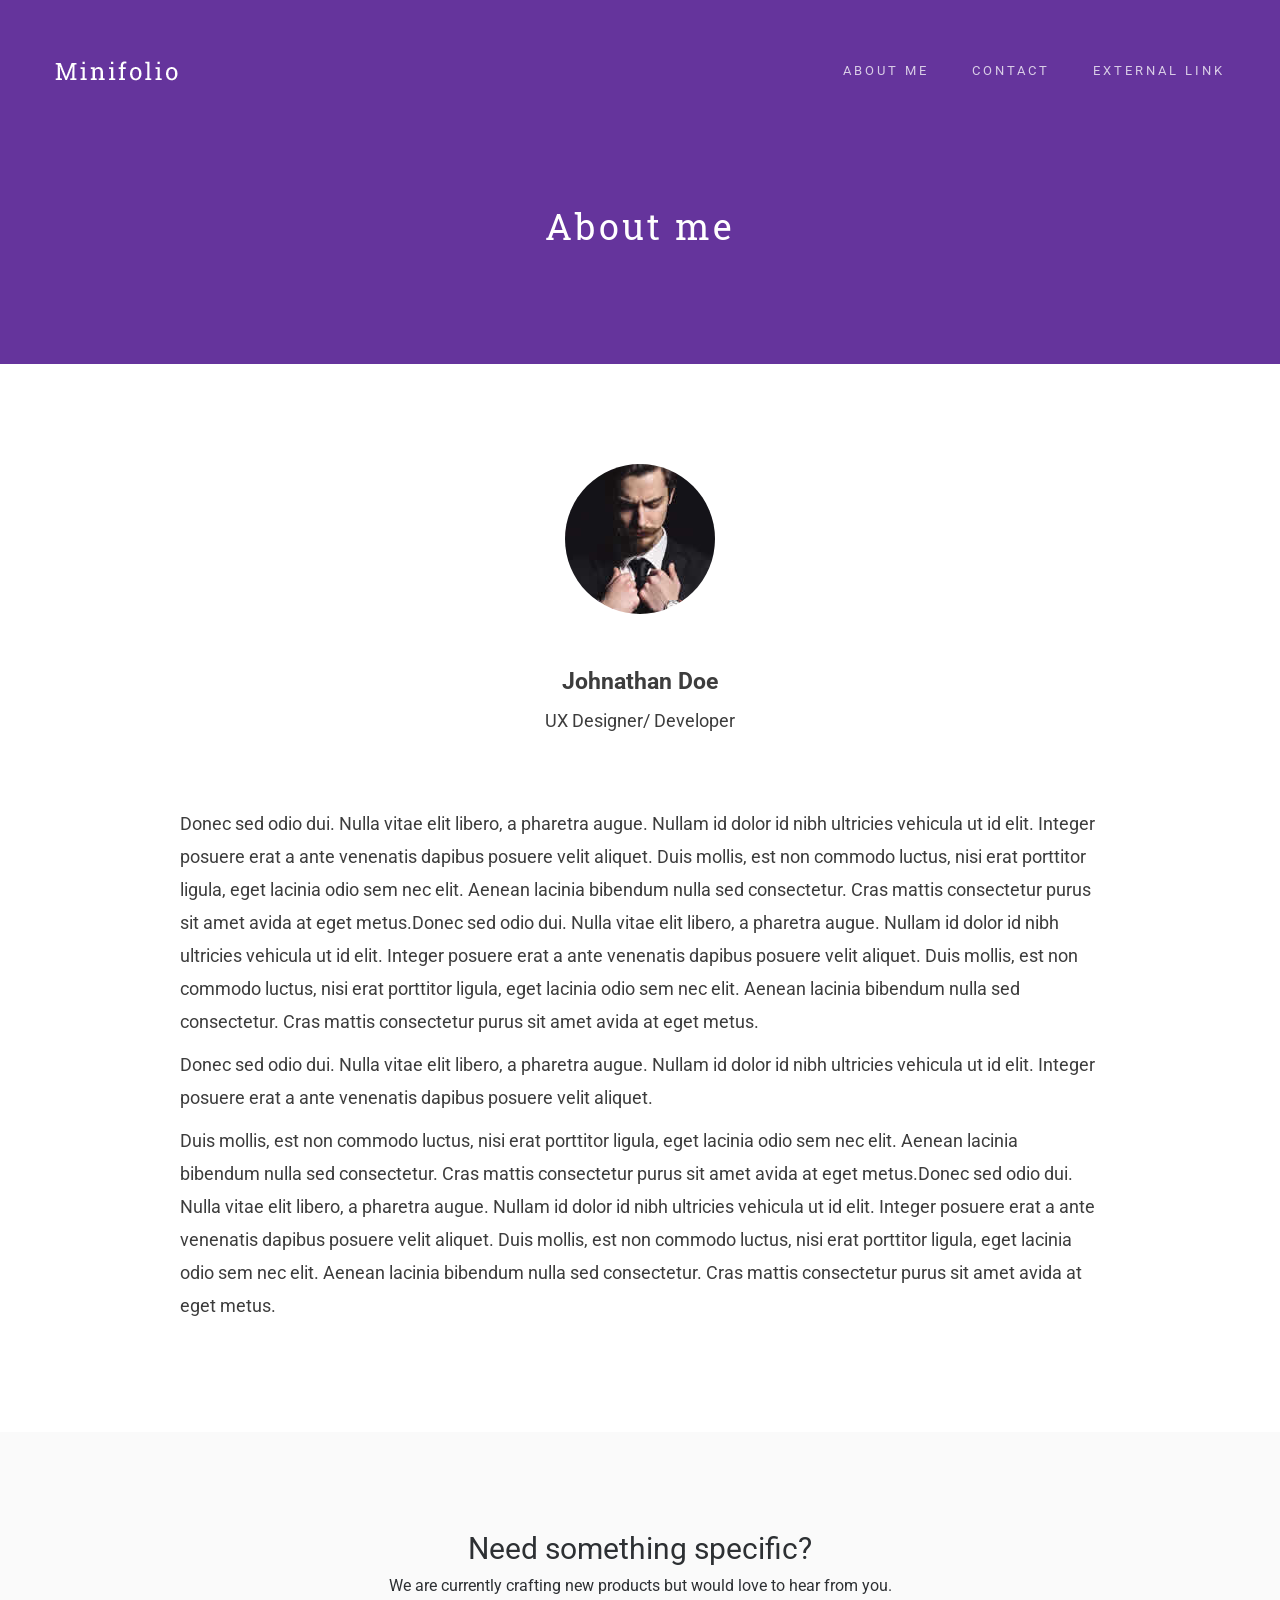
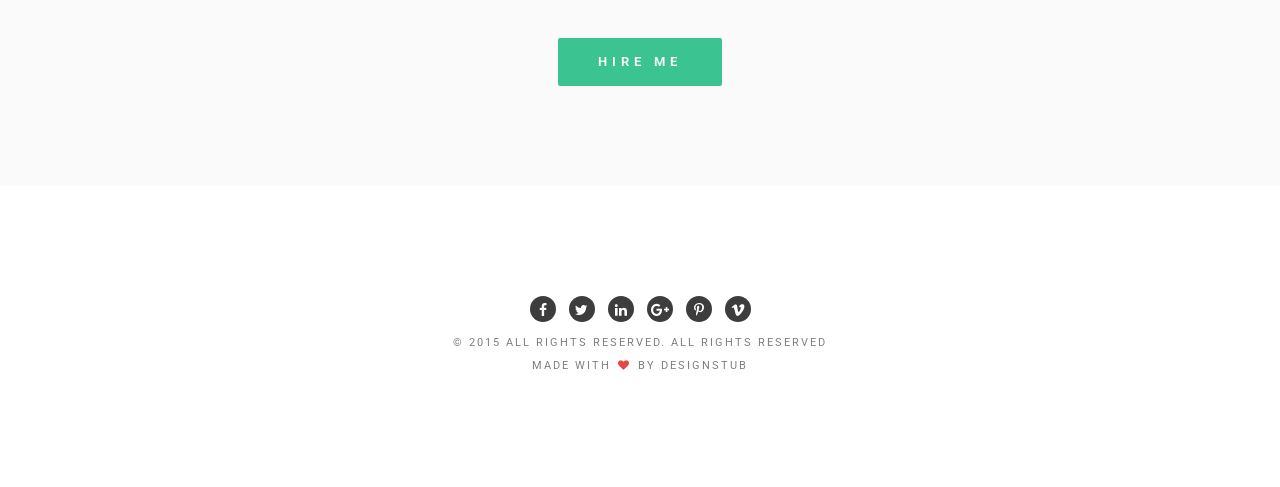
==== about.html @ ff9eeb8f "newm" ====
<!doctype html>
<!--[if lt IE 7]>      <html class="no-js lt-ie9 lt-ie8 lt-ie7" lang=""> <![endif]-->
<!--[if IE 7]>         <html class="no-js lt-ie9 lt-ie8" lang=""> <![endif]-->
<!--[if IE 8]>         <html class="no-js lt-ie9" lang=""> <![endif]-->
<!--[if gt IE 8]><!-->
<html class="no-js" lang="">
<!--<![endif]-->

<head>
<meta charset="utf-8">
<meta name="description" content="">
<meta name="viewport" content="width=device-width, initial-scale=1">
<title>Minifolio - Bootstrap Responsive Resume, Personal Portfolio Template</title>
<link rel="stylesheet" href="css/bootstrap.min.css">
<link rel="stylesheet" href="css/jquery.fancybox.css">
<link rel="stylesheet" href="css/main.css">
<link rel="stylesheet" href="css/responsive.css">
<link rel="stylesheet" href="css/animate.min.css">
<link rel="stylesheet" href="https://maxcdn.bootstrapcdn.com/font-awesome/4.4.0/css/font-awesome.min.css">
</head>

<body>
<!-- header section -->
<section class="innerbanner" role="banner">
  <header id="header"> 
    <!-- navigation section  -->
    <div class="header-content clearfix"> <a class="logo" href="index.html"><img src="images/logo.png" alt="Mafolio"></a>
      <nav class="navigation" role="navigation">
        <ul class="primary-nav">
          <li><a href="about.html">About Me</a></li>
          <li><a href="contact.html">Contact</a></li>
          <li><a href="#">External link</a></li>
        </ul>
      </nav>
      <a href="#" class="nav-toggle">Menu<span></span></a> </div>
    <!-- navigation section  --> 
  </header>
  
  <!-- banner text -->
  <div class="container">
    <div class="col-md-10 col-md-offset-1">
      <div class="innerbanner-text text-center">
        <p>About me</p>
        <!-- banner text --> 
      </div>
    </div>
  </div>
</section>
<!-- header section --> 
<!-- description text section -->
<section id="inner-description" class="section inner-description">
  <div class="container">
    <div class="col-md-10 col-md-offset-1 text-center"> <img src="images/designer-pic.jpg" alt="Mafolio">
      <h1>Johnathan Doe</h1>
      <p>UX Designer/ Developer</p>
    </div>
    <div class="col-md-10 col-md-offset-1 space">
      <p>Donec sed odio dui. Nulla vitae elit libero, a pharetra augue. Nullam id dolor id nibh ultricies vehicula ut id elit. Integer posuere erat a ante venenatis dapibus posuere velit aliquet. Duis mollis, est non commodo luctus, nisi erat porttitor ligula, eget lacinia odio sem nec elit. Aenean lacinia bibendum nulla sed consectetur. Cras mattis consectetur purus sit amet avida at eget metus.Donec sed odio dui. Nulla vitae elit libero, a pharetra augue. Nullam id dolor id nibh ultricies vehicula ut id elit. Integer posuere erat a ante venenatis dapibus posuere velit aliquet. Duis mollis, est non commodo luctus, nisi erat porttitor ligula, eget lacinia odio sem nec elit. Aenean lacinia bibendum nulla sed consectetur. Cras mattis consectetur purus sit amet avida at eget metus.</p>
      <p>Donec sed odio dui. Nulla vitae elit libero, a pharetra augue. Nullam id dolor id nibh ultricies vehicula ut id elit. Integer posuere erat a ante venenatis dapibus posuere velit aliquet.</p>
      <p>Duis mollis, est non commodo luctus, nisi erat porttitor ligula, eget lacinia odio sem nec elit. Aenean lacinia bibendum nulla sed consectetur. Cras mattis consectetur purus sit amet avida at eget metus.Donec sed odio dui. Nulla vitae elit libero, a pharetra augue. Nullam id dolor id nibh ultricies vehicula ut id elit. Integer posuere erat a ante venenatis dapibus posuere velit aliquet. Duis mollis, est non commodo luctus, nisi erat porttitor ligula, eget lacinia odio sem nec elit. Aenean lacinia bibendum nulla sed consectetur. Cras mattis consectetur purus sit amet avida at eget metus.</p>
    </div>
  </div>
</section>
<!-- description text section --> 

<!-- hire me section -->
<section id="hireme" class="section hireme">
  <div class="container">
    <div class="col-md-8 col-md-offset-2 text-center">
      <h3>Need something specific?</h3>
      <p>We are currently crafting new products but would love to hear from you.</p>
      <a href="https://github.com/kamalcha/ActiveBox/archive/master.zip" class="btn btn-large">Hire me</a> </div>
  </div>
</section>
<!-- hire me section --> 
<!-- footer -->

<footer class="section footer">
  <div class="footer-bottom">
    <div class="container">
      <div class="col-md-12">
        <p>
        <ul class="footer-share">
          <li><a href="#"><i class="fa fa-facebook"></i></a></li>
          <li><a href="#"><i class="fa fa-twitter"></i></a></li>
          <li><a href="#"><i class="fa fa-linkedin"></i></a></li>
          <li><a href="#"><i class="fa fa-google-plus"></i></a></li>
          <li><a href="#"><i class="fa fa-pinterest-p"></i></a></li>
          <li><a href="#"><i class="fa fa-vimeo"></i></a></li>
        </ul>
        </p>
        <p>© 2015 All rights reserved. All Rights Reserved<br>
          Made with <i class="fa fa-heart pulse"></i> by <a href="http://kamalchaneman.com/">Designstub</a></p>
      </div>
    </div>
  </div>
</footer>
<!-- footer --> 

<!-- JS FILES --> 
<script src="https://ajax.googleapis.com/ajax/libs/jquery/1.11.3/jquery.min.js"></script> 
<script src="js/bootstrap.min.js"></script> 
<script src="js/jquery.fancybox.pack.js"></script> 
<script src="js/jquery.waypoints.min.js"></script> 
<script src="js/retina.min.js"></script> 
<script src="js/modernizr.js"></script> 
<script src="js/main.js"></script>
</body>
</html>
---- css/main.css ----
/* ------------------------------------------------------------------------------
	Template Name: Minifolio
	Author: Designstub
	Author URI: http://www.designstub.com
	License: GNU General Public License version 3.0
	License URI: http://www.gnu.org/licenses/gpl-3.0.html
	Version: 1.0

/* ------------------------------------------------------------------------------
	Typography
-------------------------------------------------------------------------------*/

@import url(http://fonts.googleapis.com/css?family=Roboto:300,400,500,600,700);
@import url(http://fonts.googleapis.com/css?family=Roboto%20Slab:300,400,500,600,700);

p {
	font-size: 14px;
	line-height: 22.4px;
	color: #6c7279;
}
h1 {
	font-size: 65px;
	color: #2d3033;
}
h2 {
	font-size: 40px;
	color: #2d3033;
}
h3 {
	font-size: 28px;
	color: #2d3033;
	font-weight: 300;
}
h4 {
	font-size: 22px;
	color: #2d3033;
	font-weight: 400;
}
h5 {
	font-size: 14px;
	color: #2d3033;
	text-transform: uppercase;
	font-weight: 700;
}
.btn {
	background-color: #3bc492;
	color: #fff;
	font-size: 13px;
	font-weight: 600;
	letter-spacing: 5px;
	border: 0;
	-moz-border-radius: 2px;
	-webkit-border-radius: 2px;
	border-radius: 2px;
	display: inline-block;
	text-transform: uppercase;
}
.btn:hover, .btn:focus {
	background-color: #3d3d3d;
	color: #fff;
}
.btn-large {
	padding: 15px 40px;
}
/* ------------------------------------------------------------------------------
	Global Styles
-------------------------------------------------------------------------------*/
a {
	color: #e84545;
}
a:hover, a:focus {
	text-decoration: none;
	-moz-transition: background-color, color, 0.3s;
	-o-transition: background-color, color, 0.3s;
	-webkit-transition: background-color, color, 0.3s;
	transition: background-color, color, 0.3s;
}
body {
	font-family: "Roboto", sans-serif;
	font-weight: 400;
	color: #6c7279;
}
ul, ol {
	margin: 0;
	padding: 0;
}
ul li {
	list-style: none;
}
.section {
	padding: 100px 0;
}
.no-padding {
	padding: 0;
}
.no-gutter [class*=col-] {
	padding-right: 0;
	padding-left: 0;
}
.space
{
	margin-top:60px;	
}
/* ------------------------------------------------------------------------------
	Header
-------------------------------------------------------------------------------*/
#header {
	position: fixed;
	width: 100%;
	z-index: 999;
}
#header .header-content {
	margin: 0 auto;
	max-width: 1170px;
	padding: 60px 0;
	width: 100%;
	-moz-transition: padding 0.3s;
	-o-transition: padding 0.3s;
	-webkit-transition: padding 0.3s;
	transition: padding 0.3s;
}
#header .logo {
	float: left;
}
#header.fixed {
	background-color: rgba(0, 0, 0, 0.25);
}
#header.fixed .header-content {
	border-bottom: 0;
	padding: 25px 0;
}
#header.fixed .nav-toggle {
	top: 18px;
}
.navigation.open {
	opacity: 0.9;
	visibility: visible;
	-moz-transition: opacity 0.5s;
	-o-transition: opacity 0.5s;
	-webkit-transition: opacity 0.5s;
	transition: opacity 0.5s;
}
.navigation {
	float: right;
}
.navigation li {
	display: inline-block;
}
.navigation a {
	color: rgba(255, 255, 255, 0.75);
	font-size: 13px;
	font-weight: 400;
	margin-left: 40px;
	letter-spacing: 3px;
	text-transform: uppercase;
}
.navigation a:hover, .navigation a.active {
	color: #fff;
}
.nav-toggle {
	display: none;
	height: 44px;
	overflow: hidden;
	position: fixed;
	right: 5%;
	text-indent: 100%;
	top: 32px;
	white-space: nowrap;
	width: 44px;
	z-index: 99999;
	-moz-transition: all 0.3s;
	-o-transition: all 0.3s;
	-webkit-transition: all 0.3s;
	transition: all 0.3s;
}
.nav-toggle:before, .nav-toggle:after {
	border-radius: 50%;
	content: "";
	height: 100%;
	left: 0;
	position: absolute;
	top: 0;
	width: 100%;
	-moz-transform: translateZ(0);
	-ms-transform: translateZ(0);
	-webkit-transform: translateZ(0);
	transform: translateZ(0);
	-moz-backface-visibility: hidden;
	-webkit-backface-visibility: hidden;
	backface-visibility: hidden;
	-moz-transition-property: -moz-transform;
	-o-transition-property: -o-transform;
	-webkit-transition-property: -webkit-transform;
	transition-property: transform;
}
.nav-toggle:before {
	background-color: #4b1685;
	-moz-transform: scale(1);
	-ms-transform: scale(1);
	-webkit-transform: scale(1);
	transform: scale(1);
	-moz-transition-duration: 0.3s;
	-o-transition-duration: 0.3s;
	-webkit-transition-duration: 0.3s;
	transition-duration: 0.3s;
}
.nav-toggle:after {
	background-color: #4b1685;
	-moz-transform: scale(0);
	-ms-transform: scale(0);
	-webkit-transform: scale(0);
	transform: scale(0);
	-moz-transition-duration: 0s;
	-o-transition-duration: 0s;
	-webkit-transition-duration: 0s;
	transition-duration: 0s;
}
.nav-toggle span {
	background-color: #fff;
	bottom: auto;
	display: inline-block;
	height: 3px;
	left: 50%;
	position: absolute;
	right: auto;
	top: 50%;
	width: 18px;
	z-index: 10;
	-moz-transform: translateX(-50%) translateY(-50%);
	-ms-transform: translateX(-50%) translateY(-50%);
	-webkit-transform: translateX(-50%) translateY(-50%);
	transform: translateX(-50%) translateY(-50%);
}
.nav-toggle span:before, .nav-toggle span:after {
	background-color: #fff;
	content: "";
	height: 100%;
	position: absolute;
	right: 0;
	top: 0;
	width: 100%;
	-moz-transform: translateZ(0);
	-ms-transform: translateZ(0);
	-webkit-transform: translateZ(0);
	transform: translateZ(0);
	-moz-backface-visibility: hidden;
	-webkit-backface-visibility: hidden;
	backface-visibility: hidden;
	-moz-transition: -moz-transform 0.3s;
	-o-transition: -o-transform 0.3s;
	-webkit-transition: -webkit-transform 0.3s;
	transition: transform 0.3s;
}
.nav-toggle span:before {
	-moz-transform: translateY(-6px) rotate(0deg);
	-ms-transform: translateY(-6px) rotate(0deg);
	-webkit-transform: translateY(-6px) rotate(0deg);
	transform: translateY(-6px) rotate(0deg);
}
.nav-toggle span:after {
	-moz-transform: translateY(6px) rotate(0deg);
	-ms-transform: translateY(6px) rotate(0deg);
	-webkit-transform: translateY(6px) rotate(0deg);
	transform: translateY(6px) rotate(0deg);
}
.nav-toggle.close-nav:before {
	-moz-transform: scale(0);
	-ms-transform: scale(0);
	-webkit-transform: scale(0);
	transform: scale(0);
}
.nav-toggle.close-nav:after {
	-moz-transform: scale(1);
	-ms-transform: scale(1);
	-webkit-transform: scale(1);
	transform: scale(1);
}
.nav-toggle.close-nav span {
	background-color: rgba(255, 255, 255, 0);
}
.nav-toggle.close-nav span:before, .nav-toggle.close-nav span:after {
	background-color: #fff;
}
.nav-toggle.close-nav span:before {
	-moz-transform: translateY(0) rotate(45deg);
	-ms-transform: translateY(0) rotate(45deg);
	-webkit-transform: translateY(0) rotate(45deg);
	transform: translateY(0) rotate(45deg);
}
.nav-toggle.close-nav span:after {
	-moz-transform: translateY(0) rotate(-45deg);
	-ms-transform: translateY(0) rotate(-45deg);
	-webkit-transform: translateY(0) rotate(-45deg);
	transform: translateY(0) rotate(-45deg);
}
/* ------------------------------------------------------------------------------
	Banner
-------------------------------------------------------------------------------*/

.banner {
	background-color: #65349c;
	min-height: 750px;
}
.banner-text {
	padding-top: 28%;
}
.banner-text h1 {
	color: #fff;
	font-family: "Roboto Slab", sans-serif;
	font-size: 80px;
	font-weight: 700;
}
.banner-text p {
	color: #fff;
	font-size: 19px;
	font-weight: 400;
	letter-spacing: 3px;
	line-height: 24px;
	margin-top: 30px;
	margin-bottom: 80px;
}
/* ------------------------------------------------------------------------------
	Description Text
-------------------------------------------------------------------------------*/

.descripton p {
	color: #3d3d3d;
	font-size: 18px;
	line-height: 33px;
	font-weight: 400;
}
/* ------------------------------------------------------------------------------
	Works
-------------------------------------------------------------------------------*/
.work {
  -moz-box-shadow: 0 0 0 1px #fff;
  -webkit-box-shadow: 0 0 0 1px #fff;
  box-shadow: 0 0 0 1px #fff;

  overflow: hidden;
  position: relative;
  visibility: hidden; }
  .work img
  {
	width:100%;
	height:100%;  
  }
  .work .overlay {
    background: rgba(64, 35, 97, 0.9);
    height: 100%;
    left: 0;
    opacity: 0;
    position: absolute;
    top: 0;
    width: 100%;
    -moz-transition: opacity, 0.3s;
    -o-transition: opacity, 0.3s;
    -webkit-transition: opacity, 0.3s;
    transition: opacity, 0.3s; }
  .work .overlay-caption {
    position: absolute;
    text-align: center;
    top: 50%;
    width: 100%;
    -moz-transform: translateY(-50%);
    -ms-transform: translateY(-50%);
    -webkit-transform: translateY(-50%);
    transform: translateY(-50%); }
  .work h5, .work p, .work img {
    -moz-transition: all, 0.5s;
    -o-transition: all, 0.5s;
    -webkit-transition: all, 0.5s;
    transition: all, 0.5s; }
  .work h5, .work p {
    color: #fff;
    margin: 0;
    opacity: 0; }
  .work h5 {
    margin-bottom: 5px;
    -moz-transform: translate3d(0, -200%, 0);
    -ms-transform: translate3d(0, -200%, 0);
    -webkit-transform: translate3d(0, -200%, 0);
    transform: translate3d(0, -200%, 0); }
  .work p {
    -moz-transform: translate3d(0, 200%, 0);
    -ms-transform: translate3d(0, 200%, 0);
    -webkit-transform: translate3d(0, 200%, 0);
    transform: translate3d(0, 200%, 0); }

.work-box:hover img {
  -moz-transform: scale(1.2);
  -ms-transform: scale(1.2);
  -webkit-transform: scale(1.2);
  transform: scale(1.2); }
.work-box:hover .overlay {
  opacity: 1; }
  .work-box:hover .overlay h5, .work-box:hover .overlay p {
    opacity: 1;
    -moz-transform: translate3d(0, 0, 0);
    -ms-transform: translate3d(0, 0, 0);
    -webkit-transform: translate3d(0, 0, 0);
    transform: translate3d(0, 0, 0); }
	
	/* ------------------------------------------------------------------------------
	Work animation
-------------------------------------------------------------------------------*/
.work:nth-child(1) {
  -moz-animation-delay: 0.1s;
  -webkit-animation-delay: 0.1s;
  animation-delay: 0.1s; }
.work:nth-child(2) {
  -moz-animation-delay: 0.2s;
  -webkit-animation-delay: 0.2s;
  animation-delay: 0.2s; }
.work:nth-child(3) {
  -moz-animation-delay: 0.3s;
  -webkit-animation-delay: 0.3s;
  animation-delay: 0.3s; }
.work:nth-child(4) {
  -moz-animation-delay: 0.4s;
  -webkit-animation-delay: 0.4s;
  animation-delay: 0.4s; }
.work:nth-child(5) {
  -moz-animation-delay: 0.8s;
  -webkit-animation-delay: 0.8s;
  animation-delay: 0.8s; }
.work:nth-child(6) {
  -moz-animation-delay: 0.7s;
  -webkit-animation-delay: 0.7s;
  animation-delay: 0.7s; }
.work:nth-child(7) {
  -moz-animation-delay: 0.6s;
  -webkit-animation-delay: 0.6s;
  animation-delay: 0.6s; }
.work:nth-child(8) {
  -moz-animation-delay: 0.5s;
  -webkit-animation-delay: 0.5s;
  animation-delay: 0.5s; }

.animated {
  visibility: visible; }
  
/* ------------------------------------------------------------------------------
	Hire me
-------------------------------------------------------------------------------*/
.hireme {
	background-color: #fafafa;
}
.hireme h3 {
	font-family: "Roboto", sans-serif;
	font-size: 30px;
	font-weight: 400;
	margin-top: 0;
}
.hireme p {
	color: #2d3033;
	font-family: "Roboto", sans-serif;
	font-size: 16px;
	font-weight: 400;
}
.hireme .btn {
	margin-top: 30px;
}
/* ------------------------------------------------------------------------------
	Footer
-------------------------------------------------------------------------------*/
.footer {
	text-align: center;
}
.footer p {
	font-family: "Roboto", sans-serif;
	font-size: 11px;
	color: #7f7f7f;
	letter-spacing: 2px;
	text-transform: uppercase;
}
.footer a {
	color: #7f7f7f;
}
.footer a:hover {
	color: #e84545;
}
.footer .footer-share {
	margin-top: 0;
}
.footer .footer-share li {
	background: #3d3d3d none repeat scroll 0 0;
	border-radius: 50%;
	color: #ffffff;
	width: 26px;
	height: 26px;
	border-radius: 50%;
	padding: 4px 0;
	margin: 0 5px;
	display: inline-block;
	float: none;
}
.footer .footer-share a {
	color: #fff;
}
.footer .fa-heart {
	color: #e84545;
	font-size: 11px;
	margin: 0 2px;
}
  
/* ------------------------------------------------------------------------------
	Inner Page Banner
-------------------------------------------------------------------------------*/

.innerbanner {
	background-color: #65349c;
	min-height: 100%;
}
.innerbanner-text {
	padding-top: 20%;
	padding-bottom: 5%;
}

.innerbanner-text p {
	color: #fff;
	font-family: "Roboto Slab", sans-serif;
	font-size: 36px;
	font-weight: 400;
	letter-spacing: 3px;
	line-height: 24px;
	margin-top: 30px;
	margin-bottom: 80px;
}
/* ------------------------------------------------------------------------------
	Inner description
-------------------------------------------------------------------------------*/
.inner-description h1 {
	color: #3d3d3d;
	font-size: 23px;
	font-weight: 700;
	margin-top:55px;
}
.inner-description p {
	color: #3d3d3d;
	font-size: 18px;
	line-height: 33px;
	font-weight: 400;
}
.inner-description img
{
width:150px;
height:150px;
border-radius:50%;	
}


/* ------------------------------------------------------------------------------
	Contact form
-------------------------------------------------------------------------------*/
.conForm
{
margin-top:50px;	
}
.conForm input {
	background:#fafafa;
	color:#797979;
	padding:15px 30px;
	border:none;
	margin-right:3%;
	margin-bottom:30px;
	outline:none;
	font-style:normal;
	border:#f4f3f3 1px solid;
	font-size:15px;
}
.conForm input.noMarr {
	margin-right:0px;
}
.conForm textarea {
	background:#fafafa;
	color:#797979;
	padding:15px 30px;
	margin-bottom:18px;
	outline:none;
	height:300px;
	font-style:normal;
	resize:none;
	font-size:15px;
	border:#f4f3f3 1px solid;
}


.conForm .submitBnt {
	background:#3bc492;
	color: #fff;
		padding: 15px 40px;
	font-size: 13px;
	font-weight: 600;
	letter-spacing: 5px;
	border: 0;
	-moz-border-radius: 2px;
	-webkit-border-radius: 2px;
	border-radius: 2px;
	display: inline-block;
	text-transform: uppercase;
}
.conForm .submitBnt:hover {
	background:#3d3d3d;
	color:#fff;
}
.error_message {
    color: #ff675f;
    font-weight: 500;
    padding-bottom: 15px;
}
#success_page h3 {
    color: #5ed07b;
    font-size: 17px;
    font-weight: 700;
}
---- css/responsive.css ----
@media screen and (max-width: 1024px) {
  #header .header-content {
    width: 90%; }

  .nav-toggle {
    display: block; }

  .navigation {
    position: fixed;
    background-color: #000;
    width: 100%;
    height: 100%;
    top: 0;
    left: 0;
    z-index: 99999;
    visibility: hidden;
    opacity: 0;
    -webkit-transition: opacity 0.5s, visibility 0s 0.5s;
    transition: opacity 0.5s, visibility 0s 0.5s; }
    .navigation .primary-nav {
      position: relative;
      top: 45%;
      -moz-transform: translateY(-45%);
      -ms-transform: translateY(-45%);
      -webkit-transform: translateY(-45%);
      transform: translateY(-45%); }
    .navigation li {
      display: block;
      margin-bottom: 20px; }
    .navigation a {
      display: block;
      font-size: 25px;
      margin: 0;
      text-align: center; }

  .person {
    margin: 0 auto 50px; }
    .person-content {
      text-align: center; }
    .person .social-icons li {
      display: inline-block;
      float: none;
      margin-bottom: 5px; }

  .testimonials blockquote {
    padding: 20px 5% 0; }
  .testimonials p {
    font-size: 26px; }

  .flex-control-nav {
    bottom: 20px; } }
@media screen and (max-width: 768px) {
	#header .header-content {
		 padding: 45px 0;
	}
	.banner
	{
	min-height:100%!important;	
	}
  .banner-text {
    padding-top: 30%; }
    .banner-text h1 {
      font-size: 42px; }
    .banner-text p {
      font-size: 18px; }
.innerbanner-text{
	    padding-top: 30%; }
  .flexslider {
    padding-bottom: 80px; }

  .flex-control-nav {
    width: 100%; }

  .footer .footer-col {
    margin-bottom: 50px; } }
@media screen and (max-width: 640px) {
	#header .header-content {
		 padding: 45px 0;
	}
  .banner-text {
    padding-top: 35%; }
	.innerbanner-text{
	    padding-top: 35%; } }
@media screen and (max-width: 480px) {
	#header .header-content {
		 padding: 45px 0;
	}
  .banner-text {
    padding-top: 45%; }
	    .banner-text h1 {
      font-size: 32px; }
	  .innerbanner-text{
	    padding-top: 45%; } }
@media screen and (max-width: 320px) {
	#header .header-content {
		 padding: 45px 0;
	}
			
			
  .banner-text {
    padding-top: 55%; }
.innerbanner-text{
	    padding-top: 55%; }
  .testimonials blockquote {
    padding: 20px 5% 0; }
  .testimonials p {
    font-size: 26px; } }
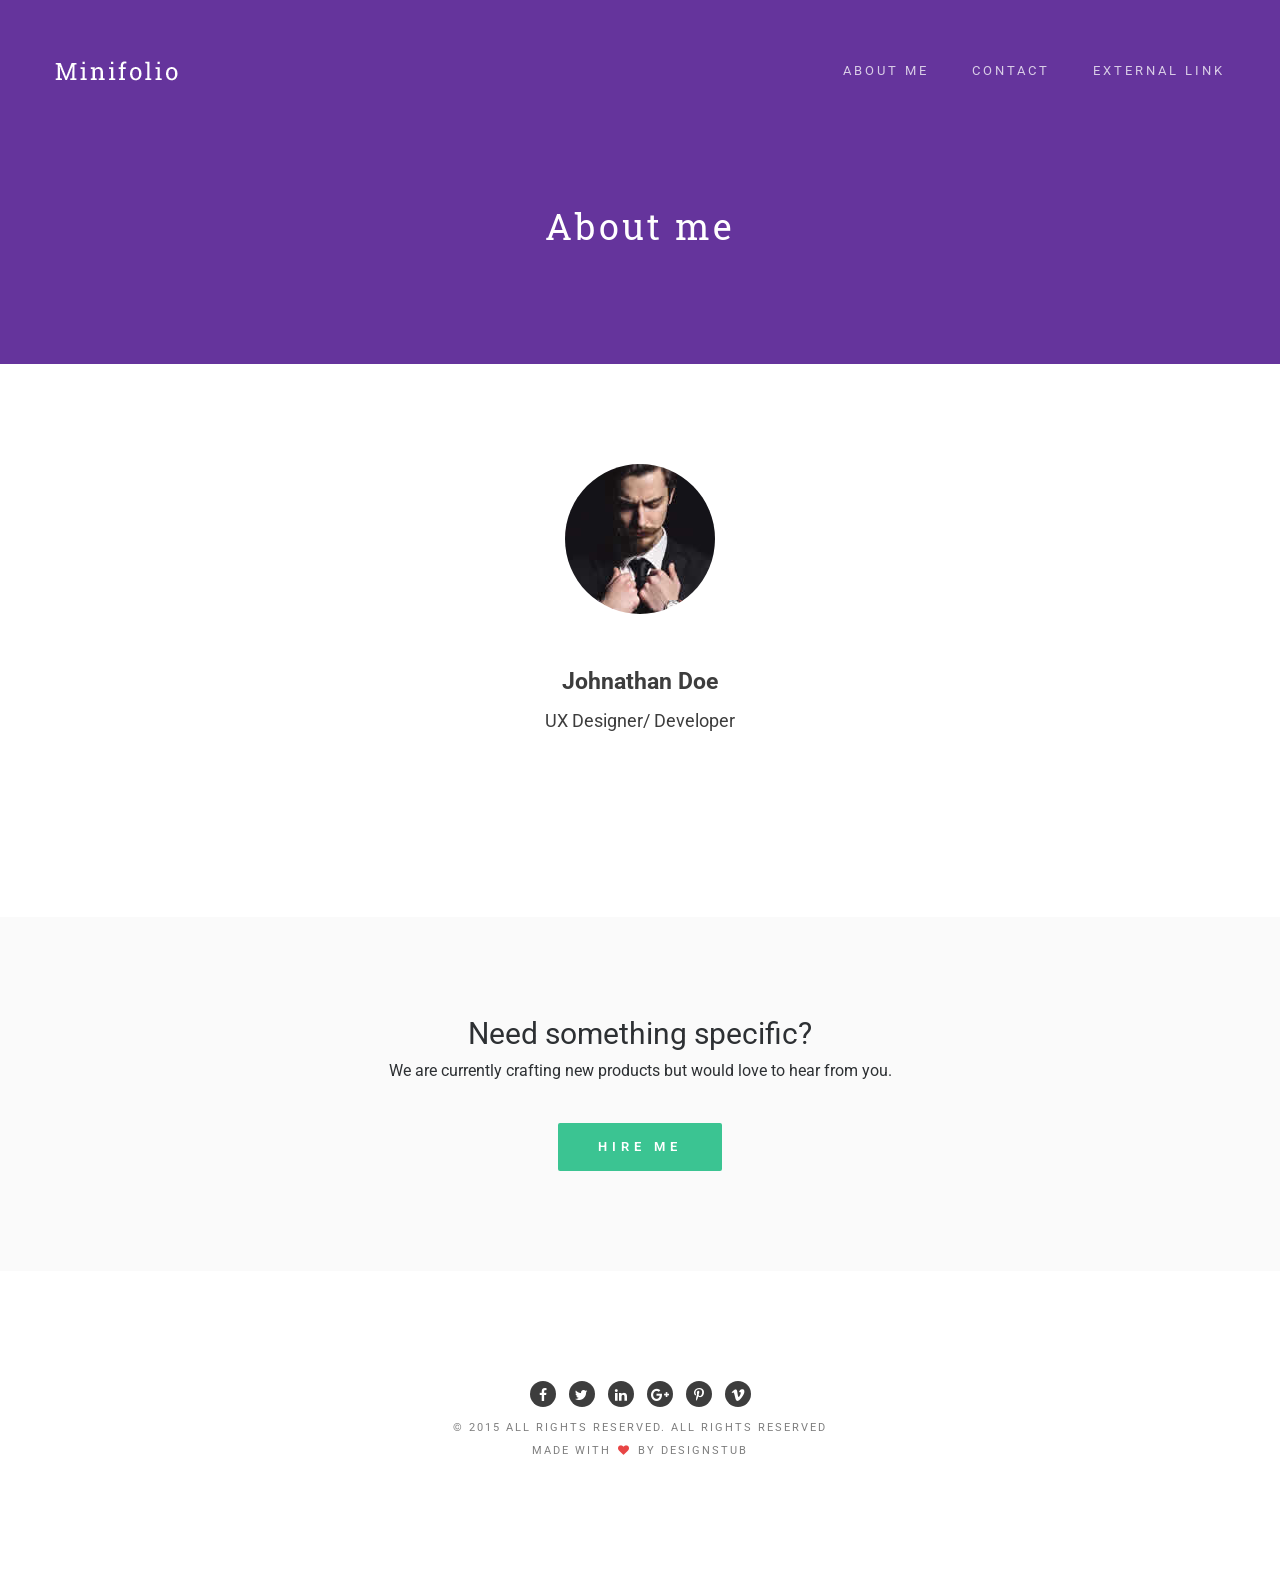
==== commit be206b70: "update" ====
--- a/about.html
+++ b/about.html
@@ -10,7 +10,7 @@
 <meta charset="utf-8">
 <meta name="description" content="">
 <meta name="viewport" content="width=device-width, initial-scale=1">
-<title>Minifolio - Bootstrap Responsive Resume, Personal Portfolio Template</title>
+<title>Rene</title>
 <link rel="stylesheet" href="css/bootstrap.min.css">
 <link rel="stylesheet" href="css/jquery.fancybox.css">
 <link rel="stylesheet" href="css/main.css">
@@ -55,9 +55,9 @@
       <p>UX Designer/ Developer</p>
     </div>
     <div class="col-md-10 col-md-offset-1 space">
-      <p>Donec sed odio dui. Nulla vitae elit libero, a pharetra augue. Nullam id dolor id nibh ultricies vehicula ut id elit. Integer posuere erat a ante venenatis dapibus posuere velit aliquet. Duis mollis, est non commodo luctus, nisi erat porttitor ligula, eget lacinia odio sem nec elit. Aenean lacinia bibendum nulla sed consectetur. Cras mattis consectetur purus sit amet avida at eget metus.Donec sed odio dui. Nulla vitae elit libero, a pharetra augue. Nullam id dolor id nibh ultricies vehicula ut id elit. Integer posuere erat a ante venenatis dapibus posuere velit aliquet. Duis mollis, est non commodo luctus, nisi erat porttitor ligula, eget lacinia odio sem nec elit. Aenean lacinia bibendum nulla sed consectetur. Cras mattis consectetur purus sit amet avida at eget metus.</p>
-      <p>Donec sed odio dui. Nulla vitae elit libero, a pharetra augue. Nullam id dolor id nibh ultricies vehicula ut id elit. Integer posuere erat a ante venenatis dapibus posuere velit aliquet.</p>
-      <p>Duis mollis, est non commodo luctus, nisi erat porttitor ligula, eget lacinia odio sem nec elit. Aenean lacinia bibendum nulla sed consectetur. Cras mattis consectetur purus sit amet avida at eget metus.Donec sed odio dui. Nulla vitae elit libero, a pharetra augue. Nullam id dolor id nibh ultricies vehicula ut id elit. Integer posuere erat a ante venenatis dapibus posuere velit aliquet. Duis mollis, est non commodo luctus, nisi erat porttitor ligula, eget lacinia odio sem nec elit. Aenean lacinia bibendum nulla sed consectetur. Cras mattis consectetur purus sit amet avida at eget metus.</p>
+      <p></p>
+      <p></p>
+      <p></p>
     </div>
   </div>
 </section>
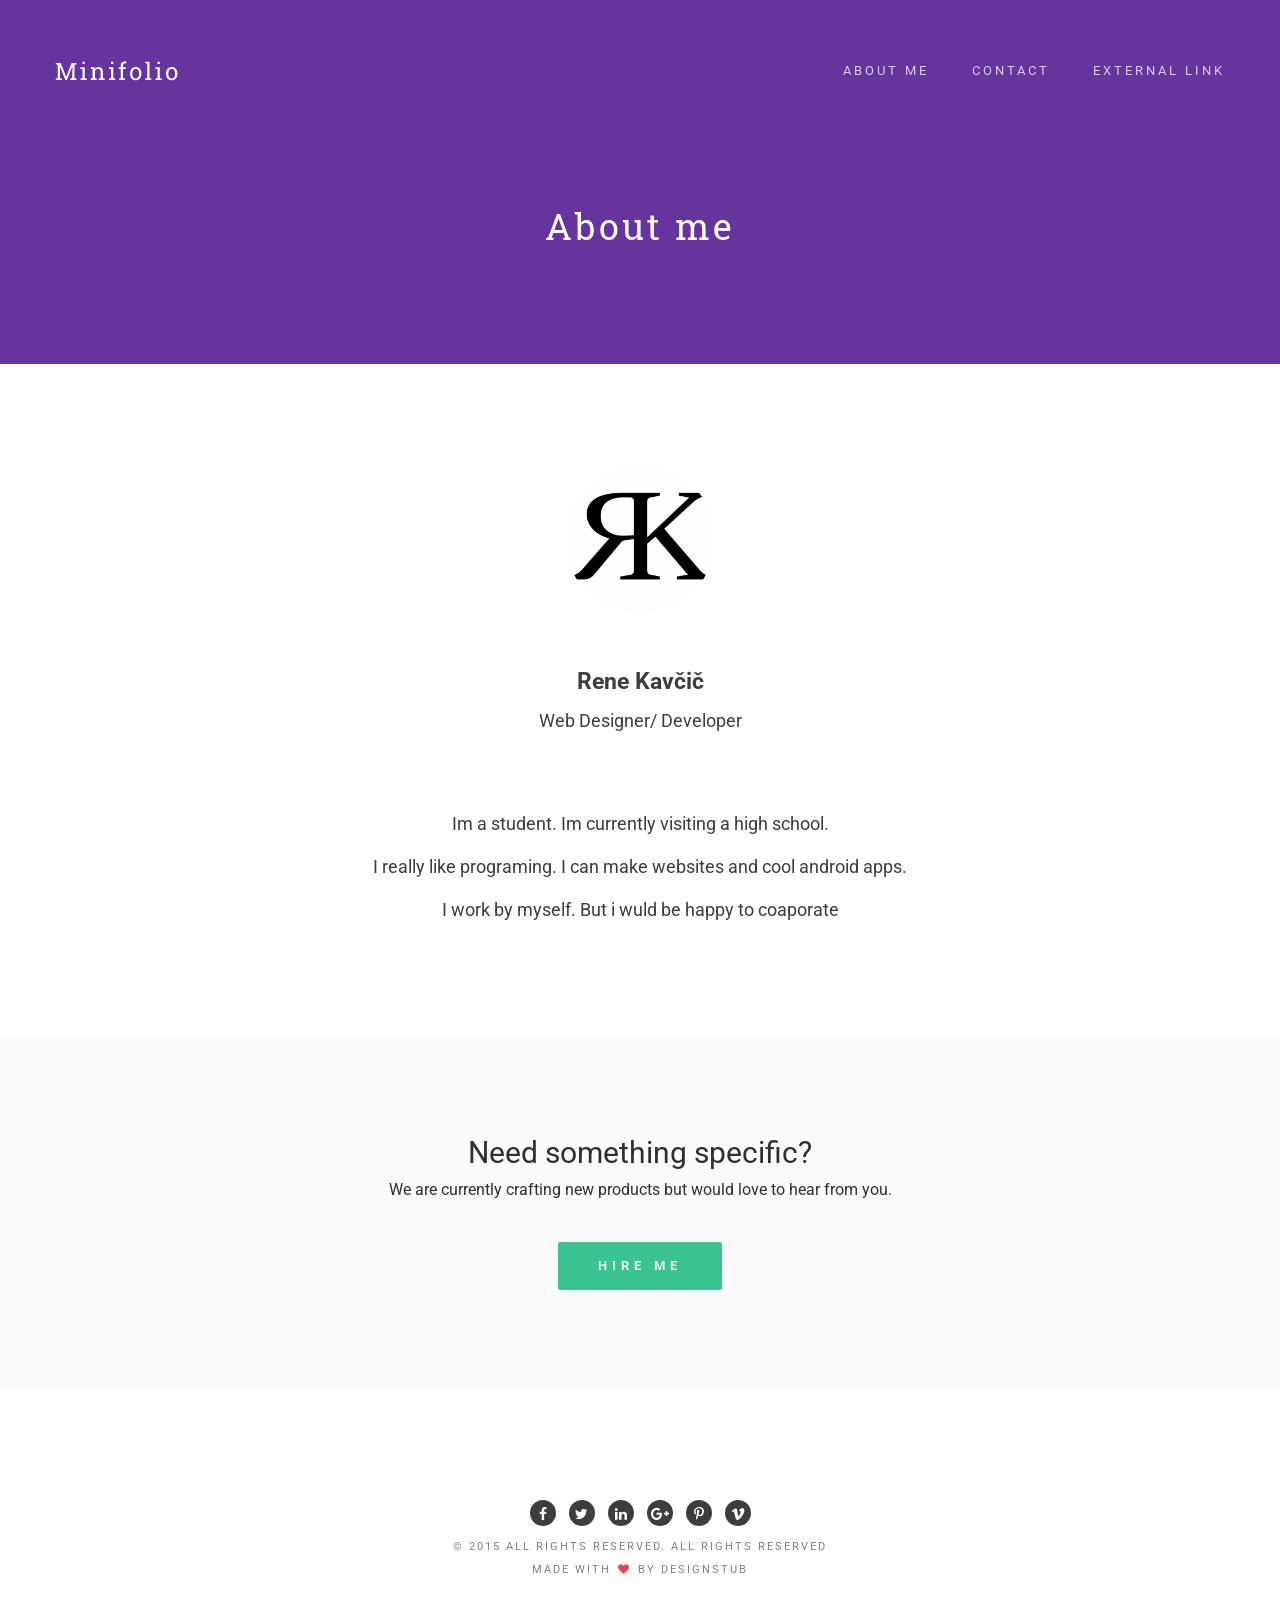
==== commit 35a4b850: "update" ====
--- a/about.html
+++ b/about.html
@@ -50,14 +50,14 @@
 <!-- description text section -->
 <section id="inner-description" class="section inner-description">
   <div class="container">
-    <div class="col-md-10 col-md-offset-1 text-center"> <img src="images/designer-pic.jpg" alt="Mafolio">
-      <h1>Johnathan Doe</h1>
-      <p>UX Designer/ Developer</p>
+    <div class="col-md-10 col-md-offset-1 text-center"> <img src="images/fk56TOVi.jpg" alt="Mafolio">
+      <h1>Rene Kavčič</h1>
+      <p>Web Designer/ Developer</p>
     </div>
-    <div class="col-md-10 col-md-offset-1 space">
-      <p></p>
-      <p></p>
-      <p></p>
+    <div class="col-md-10 col-md-offset-1 text-center space">
+      <p>Im a student. Im currently visiting a high school.</p>
+      <p>I really like programing. I can make websites and cool android apps.</p>
+      <p>I work by myself. But i wuld be happy to coaporate</p>
     </div>
   </div>
 </section>
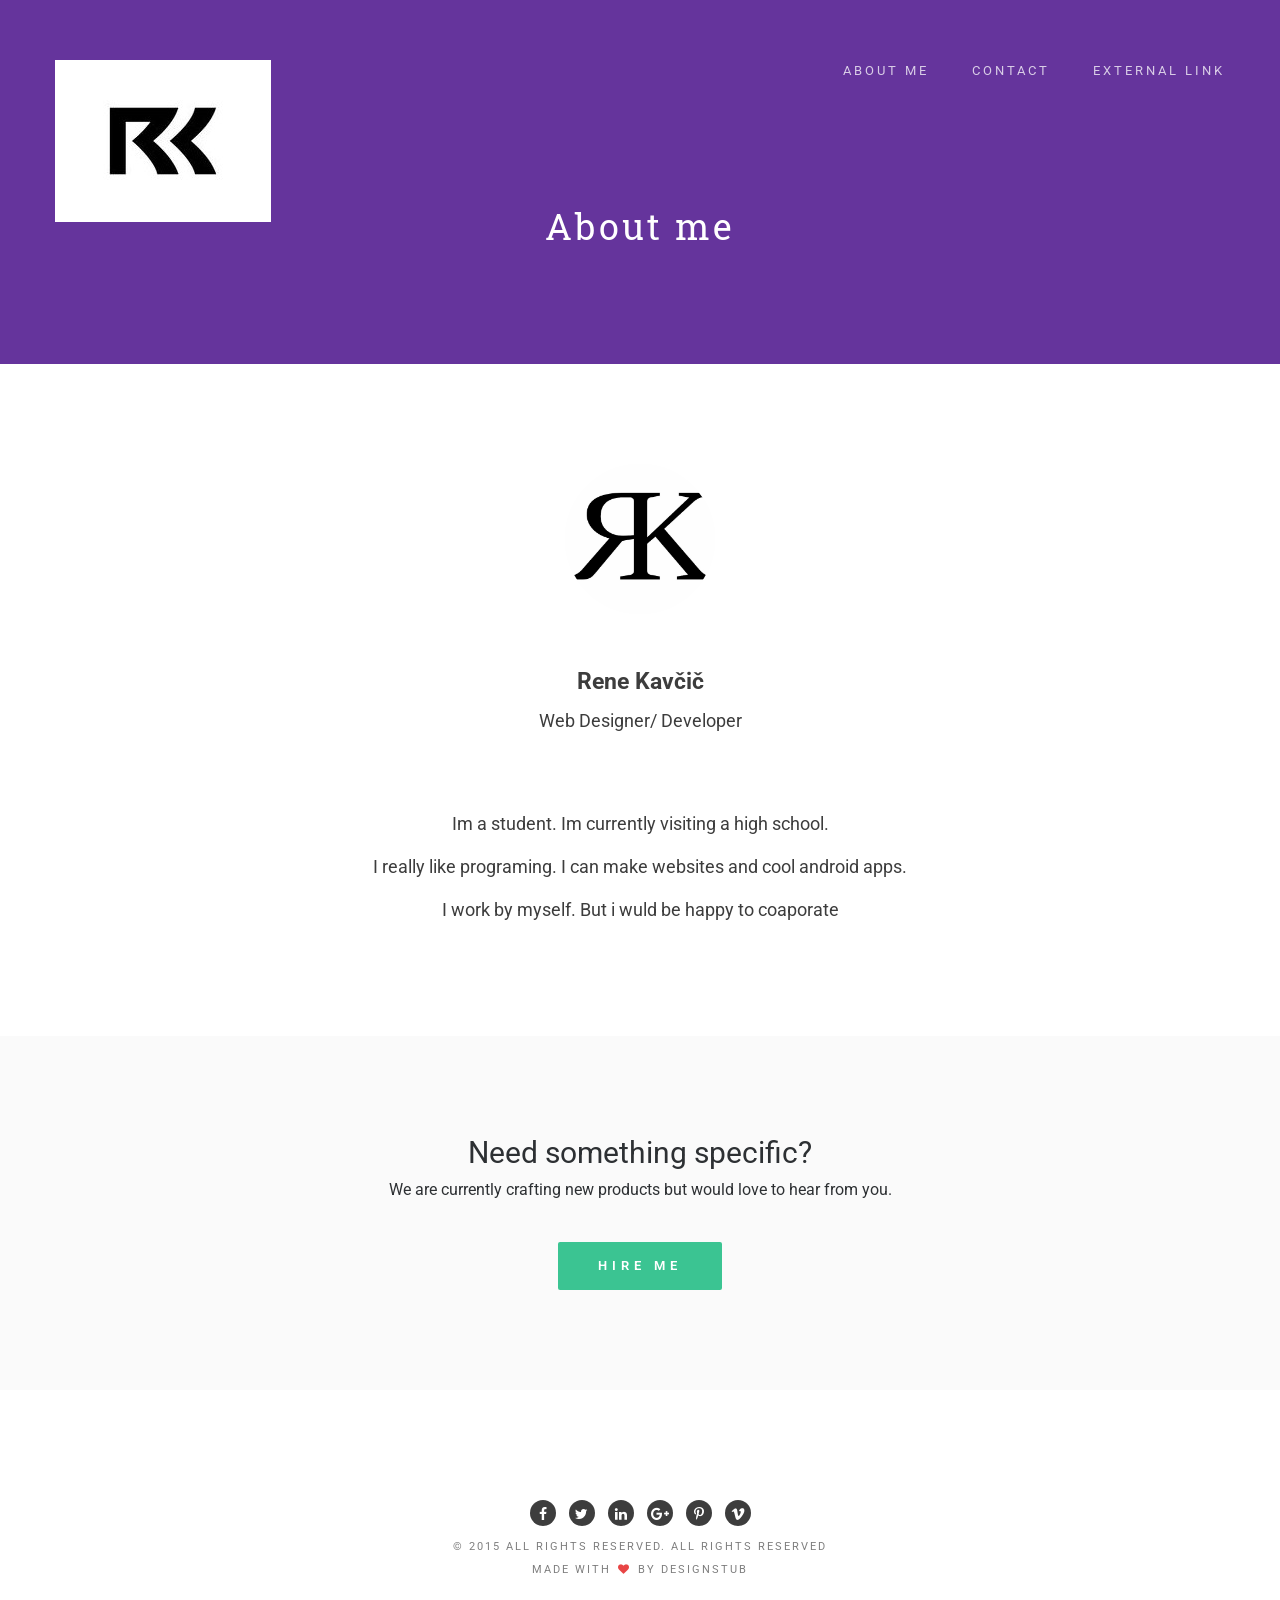
==== commit fa0f7e7a: "update slike" ====
--- a/about.html
+++ b/about.html
@@ -24,7 +24,7 @@
 <section class="innerbanner" role="banner">
   <header id="header"> 
     <!-- navigation section  -->
-    <div class="header-content clearfix"> <a class="logo" href="index.html"><img src="images/logo.png" alt="Mafolio"></a>
+    <div class="header-content clearfix"> <a class="logo" href="index.html"><img src="images/joj.jpg" alt="Mafolio"></a>
       <nav class="navigation" role="navigation">
         <ul class="primary-nav">
           <li><a href="about.html">About Me</a></li>
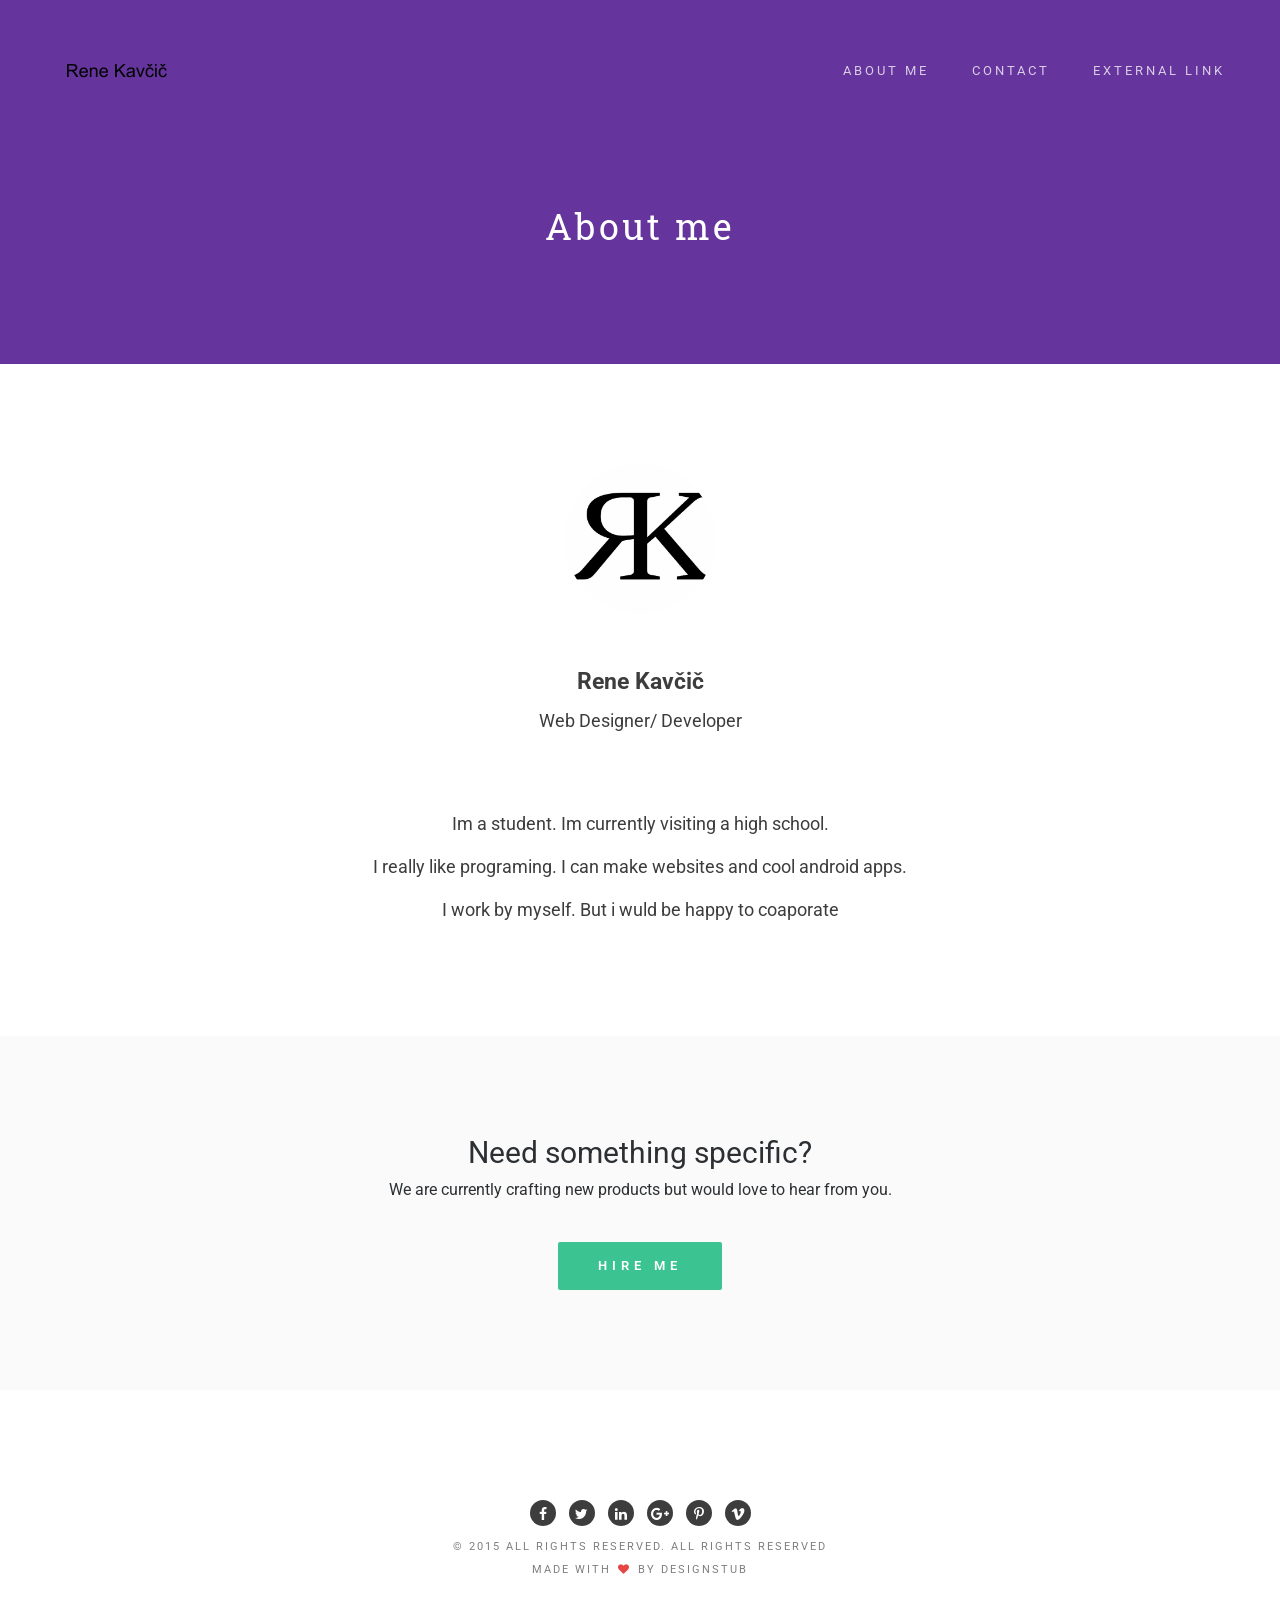
==== commit da383327: "update update logota" ====
--- a/about.html
+++ b/about.html
@@ -24,7 +24,7 @@
 <section class="innerbanner" role="banner">
   <header id="header"> 
     <!-- navigation section  -->
-    <div class="header-content clearfix"> <a class="logo" href="index.html"><img src="images/joj.jpg" alt="Mafolio"></a>
+    <div class="header-content clearfix"> <a class="logo" href="index.html"><img src="images/rene22.png" alt="Mafolio"></a>
       <nav class="navigation" role="navigation">
         <ul class="primary-nav">
           <li><a href="about.html">About Me</a></li>
